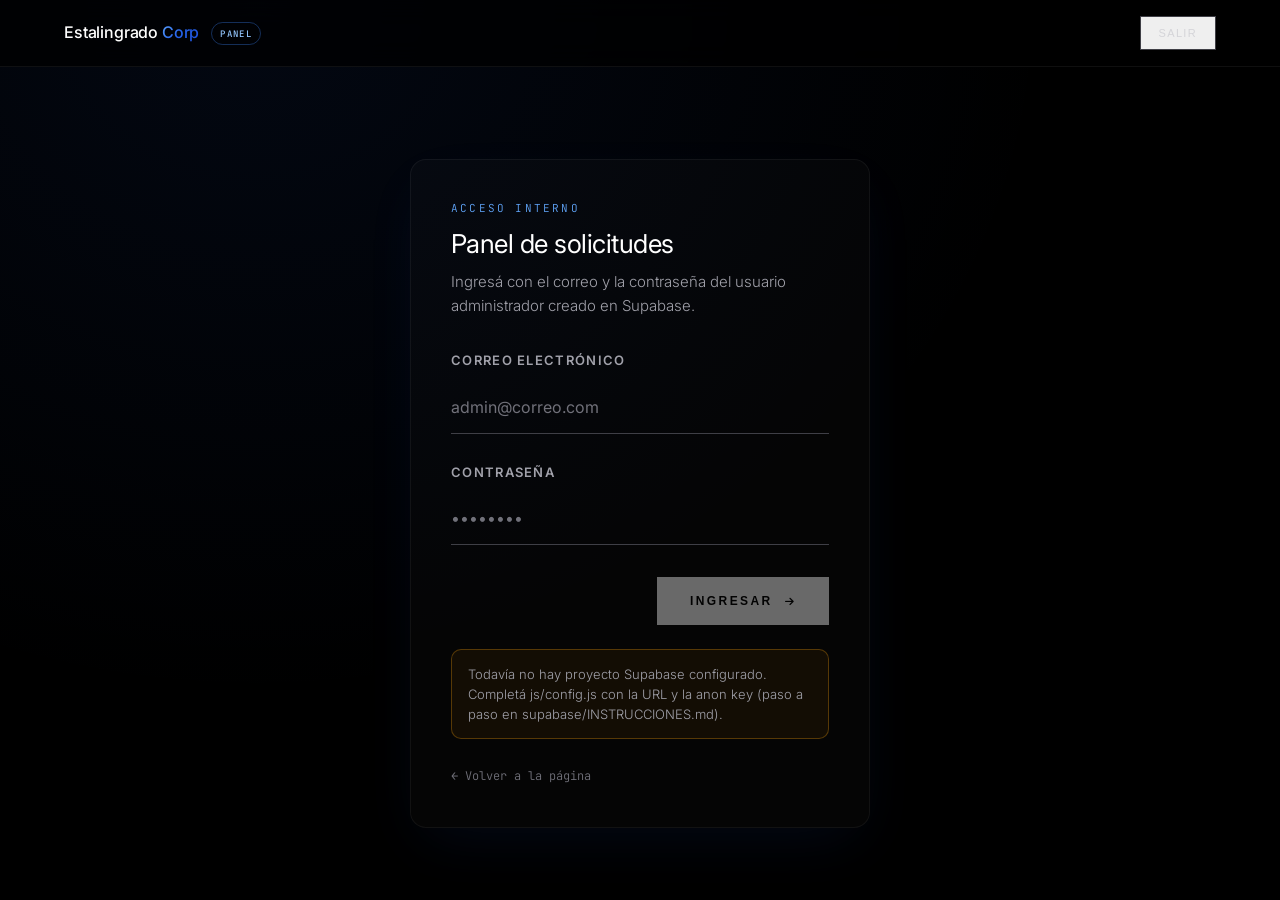
==== admin.html @ 668fa500 "Etapa 7: Supabase, panel de solicitudes y documentacion" ====
<!DOCTYPE html>
<html lang="es">
<head>
<meta charset="UTF-8">
<meta name="viewport" content="width=device-width, initial-scale=1.0">
<title>Panel · Estalingrado Corp</title>
<meta name="robots" content="noindex, nofollow, noarchive">
<meta name="description" content="Panel interno de Estalingrado Corp. Solo administradores.">
<link rel="icon" type="image/jpeg" href="assets/favicon.jpg">
<link rel="preconnect" href="https://fonts.googleapis.com">
<link rel="preconnect" href="https://fonts.gstatic.com" crossorigin>
<link href="https://fonts.googleapis.com/css2?family=Inter:wght@200;300;400;500;600;700&family=JetBrains+Mono:wght@300;400;500&display=swap" rel="stylesheet">
<link rel="stylesheet" href="https://cdnjs.cloudflare.com/ajax/libs/font-awesome/6.5.1/css/all.min.css">
<link rel="stylesheet" href="css/styles.css">
<link rel="stylesheet" href="css/admin.css">
</head>
<body class="admin">

<a class="skip-link" href="#admin-contenido">Saltar al contenido</a>

<header class="admin-head">
  <div class="admin-head__inner">
    <p class="admin-head__brand">Estalingrado <span class="tg">Corp</span> <span class="admin-head__tag">Panel</span></p>
    <div class="admin-head__actions">
      <span class="admin-head__user" id="admin-usuario" hidden></span>
      <button type="button" class="btn btn--outline btn--sm" id="btn-salir" hidden>Salir</button>
    </div>
  </div>
</header>

<main id="admin-contenido" class="admin-main">

  <!-- ===================== LOGIN ===================== -->
  <section class="admin-login" id="vista-login" aria-labelledby="login-titulo">
    <p class="admin-login__eyebrow">Acceso interno</p>
    <h1 class="admin-login__titulo" id="login-titulo">Panel de solicitudes</h1>
    <p class="admin-login__texto">Ingresá con el correo y la contraseña del usuario administrador creado en Supabase.</p>

    <form id="form-login" novalidate>
      <div class="field">
        <label class="field__label" for="login-email">Correo electrónico</label>
        <input class="field__control" type="email" id="login-email" autocomplete="username" required placeholder="admin@correo.com">
      </div>
      <div class="field">
        <label class="field__label" for="login-password">Contraseña</label>
        <input class="field__control" type="password" id="login-password" autocomplete="current-password" required placeholder="••••••••">
      </div>
      <p class="admin-error" id="login-error" role="alert" hidden></p>
      <div class="flow__actions">
        <button type="submit" class="btn btn--solid" id="btn-login">Ingresar <i class="fa-solid fa-arrow-right btn__arrow" aria-hidden="true"></i></button>
      </div>
    </form>

    <p class="admin-login__nota" id="login-nota" hidden></p>
    <p class="admin-login__volver"><a href="index.html">← Volver a la página</a></p>
  </section>

  <!-- ===================== PANEL ===================== -->
  <section id="vista-panel" hidden aria-labelledby="panel-titulo">
    <div class="admin-panel__head">
      <div>
        <h1 class="admin-panel__titulo" id="panel-titulo">Solicitudes recibidas</h1>
        <p class="admin-panel__texto">Los pedidos que llegan desde la página. Los cambios de estado y las notas son internos.</p>
      </div>
    </div>

    <div class="admin-stats" id="admin-stats" aria-label="Resumen por estado"></div>

    <div class="admin-toolbar" role="search" aria-label="Filtros de solicitudes">
      <label class="admin-toolbar__campo">
        <span class="field__label">Buscar</span>
        <input class="field__control" type="search" id="filtro-busqueda" placeholder="Nombre, contacto o descripción">
      </label>
      <label class="admin-toolbar__campo">
        <span class="field__label">Estado</span>
        <select class="field__control" id="filtro-estado">
          <option value="">Todos</option>
          <option value="nueva">Nueva</option>
          <option value="en_revision">En revisión</option>
          <option value="respondida">Respondida</option>
          <option value="cerrada">Cerrada</option>
        </select>
      </label>
      <label class="admin-toolbar__campo">
        <span class="field__label">Servicio</span>
        <select class="field__control" id="filtro-servicio">
          <option value="">Todos</option>
          <option value="tecnico">Servicio técnico</option>
          <option value="web">Sitio web</option>
        </select>
      </label>
      <div class="admin-toolbar__acciones">
        <button type="button" class="btn btn--outline btn--sm" id="btn-recargar"><i class="fa-solid fa-rotate" aria-hidden="true"></i> Actualizar</button>
        <button type="button" class="btn btn--outline btn--sm" id="btn-csv"><i class="fa-solid fa-file-csv" aria-hidden="true"></i> Exportar CSV</button>
      </div>
    </div>

    <p class="admin-info" id="admin-info" role="status" aria-live="polite"></p>

    <div class="admin-lista" id="lista-solicitudes"></div>
    <p class="admin-vacio" id="admin-vacio" hidden>No hay solicitudes con esos filtros.</p>
  </section>

</main>

<!-- ===================== DETALLE ===================== -->
<dialog class="admin-dialog" id="dialog-solicitud" aria-labelledby="dialog-titulo">
  <div class="admin-dialog__caja">
    <header class="admin-dialog__head">
      <h2 class="admin-dialog__titulo" id="dialog-titulo">Solicitud</h2>
      <button type="button" class="admin-dialog__cerrar" id="btn-cerrar-dialog" aria-label="Cerrar"><i class="fa-solid fa-xmark" aria-hidden="true"></i></button>
    </header>

    <dl class="admin-detalle" id="detalle-datos"></dl>

    <div class="field">
      <label class="field__label" for="detalle-estado">Estado</label>
      <select class="field__control" id="detalle-estado">
        <option value="nueva">Nueva</option>
        <option value="en_revision">En revisión</option>
        <option value="respondida">Respondida</option>
        <option value="cerrada">Cerrada</option>
      </select>
    </div>

    <div class="field">
      <label class="field__label" for="detalle-notas">Notas internas <span class="field__optional">(solo admins)</span></label>
      <textarea class="field__control field__control--area" id="detalle-notas" rows="4" placeholder="Ej.: le respondí por correo el 19/10…"></textarea>
    </div>

    <p class="admin-error" id="detalle-error" role="alert" hidden></p>

    <div class="flow__actions">
      <button type="button" class="btn btn--outline" id="btn-cancelar-detalle">Cerrar</button>
      <button type="button" class="btn btn--solid" id="btn-guardar">Guardar cambios</button>
    </div>
  </div>
</dialog>

<script src="js/config.js"></script>
<script src="js/admin.js"></script>
</body>
</html>
---- css/styles.css ----
/* =========================================================
   Estalingrado Corp — Recepción de clientes
   Tokens extraídos de la página institucional (auditoría Etapa 1)
   ========================================================= */

:root {
  /* Colores */
  --bg: #000;
  --surface: #050506;
  --text: #e5e7eb;
  --text-strong: #fff;
  --text-muted: #a1a1aa;
  --text-dim: #71717a;
  --text-faint: #52525b;
  --blue-300: #93c5fd;
  --blue-400: #60a5fa;
  --blue-500: #3b82f6;
  --blue-600: #2563eb;
  --blue-700: #1d4ed8;
  --emerald-500: #10b981;
  --gradient-tg: linear-gradient(135deg, #60a5fa, #2563eb, #1d4ed8);

  /* Superficies y bordes */
  --glass-bg: rgba(0, 0, 0, .6);
  --card-bg: rgba(255, 255, 255, .02);
  --card-border: rgba(255, 255, 255, .05);
  --border-soft: rgba(255, 255, 255, .06);
  --glow-blue: rgba(37, 99, 235, .3);

  /* Tipografía */
  --font-sans: 'Inter', ui-sans-serif, system-ui, -apple-system, sans-serif;
  --font-mono: 'JetBrains Mono', ui-monospace, 'SFMono-Regular', Consolas, monospace;

  /* Medidas */
  --container: 1400px;
  --radius-card: 16px;
  --nav-height: 80px;
  --section-space: 7rem;

  /* Efectos */
  --ease: cubic-bezier(.16, 1, .3, 1);
  --transition: .35s var(--ease);
  --shadow-card: 0 20px 60px -15px rgba(37, 99, 235, .1);
}

/* ---------- Base ---------- */

*, *::before, *::after { box-sizing: border-box; }

html {
  scroll-behavior: smooth;
  scroll-padding-top: calc(var(--nav-height) + 1rem);
}

body {
  margin: 0;
  background: var(--bg);
  color: var(--text);
  font-family: var(--font-sans);
  font-weight: 300;
  line-height: 1.6;
  -webkit-font-smoothing: antialiased;
  overflow-x: hidden;
}

img { display: block; max-width: 100%; }

a { color: inherit; text-decoration: none; }

h1, h2, h3 {
  color: var(--text-strong);
  font-weight: 300;
  letter-spacing: -.02em;
  line-height: 1.1;
  margin: 0;
}

p { margin: 0; }

::selection { background: var(--blue-600); color: #fff; }

::-webkit-scrollbar { width: 6px; }
::-webkit-scrollbar-track { background: var(--bg); }
::-webkit-scrollbar-thumb { background: var(--blue-900, #1e3a8a); border-radius: 3px; }
::-webkit-scrollbar-thumb:hover { background: var(--blue-600); }

:focus-visible {
  outline: 2px solid var(--blue-500);
  outline-offset: 3px;
  border-radius: 2px;
}

.skip-link {
  position: absolute;
  top: -100%;
  left: 1rem;
  z-index: 100;
  padding: .75rem 1.25rem;
  background: var(--blue-600);
  color: #fff;
  font-family: var(--font-mono);
  font-size: .75rem;
  text-transform: uppercase;
  letter-spacing: .15em;
}

.skip-link:focus { top: 1rem; }

.container {
  width: 100%;
  max-width: var(--container);
  margin-inline: auto;
  padding-inline: 1.5rem;
}

.container--narrow { max-width: 960px; }

/* ---------- Utilidades visuales ---------- */

.tg {
  background: var(--gradient-tg);
  -webkit-background-clip: text;
  background-clip: text;
  -webkit-text-fill-color: transparent;
  color: transparent;
  font-weight: 500;
}

.glass {
  background: var(--glass-bg);
  backdrop-filter: blur(20px);
  -webkit-backdrop-filter: blur(20px);
}

.glow-line {
  height: 1px;
  background: linear-gradient(90deg, transparent, rgba(37, 99, 235, .5), transparent);
}

/* Fondo radial del hero (patrón institucional .bgh) */
.bgh {
  background:
    radial-gradient(ellipse 80% 50% at 50% -20%, rgba(37, 99, 235, .15), transparent),
    radial-gradient(ellipse 60% 40% at 80% 100%, rgba(30, 58, 138, .08), transparent);
}

/* ---------- Fondo dinámico: red de orbes flotantes ---------- */

#fondo-particulas {
  position: fixed;
  inset: 0;
  width: 100%;
  height: 100%;
  z-index: -1;
  pointer-events: none;
}

/* Reveal on scroll */
.reveal {
  opacity: 0;
  transform: translateY(30px);
  transition: opacity .8s var(--ease), transform .8s var(--ease);
}

.reveal.visible {
  opacity: 1;
  transform: translateY(0);
}

/* ---------- Navbar ---------- */

.navbar {
  position: fixed;
  inset: 0 0 auto 0;
  z-index: 50;
  border-bottom: 1px solid var(--border-soft);
}

.navbar__inner {
  display: flex;
  align-items: center;
  justify-content: space-between;
  height: var(--nav-height);
}

.brand {
  display: flex;
  align-items: center;
  gap: 1rem;
}

.brand__avatar {
  position: relative;
  display: block;
  width: 40px;
  height: 40px;
}

.brand__avatar img {
  width: 40px;
  height: 40px;
  object-fit: cover;
  border-radius: 50%;
  box-shadow: 0 0 20px var(--glow-blue);
}

.brand__avatar::after {
  content: '';
  position: absolute;
  inset: 0;
  border: 1px solid rgba(59, 130, 246, .3);
  border-radius: 50%;
  transform: scale(1.1);
}

.brand__text {
  display: flex;
  flex-direction: column;
  line-height: 1.2;
}

.brand__name {
  color: var(--text-strong);
  font-size: .875rem;
  font-weight: 600;
  letter-spacing: .25em;
  text-transform: uppercase;
}

.brand__suffix {
  color: rgba(59, 130, 246, .6);
  font-family: var(--font-mono);
  font-size: .625rem;
  letter-spacing: .3em;
  text-transform: uppercase;
}

.nav-links {
  display: flex;
  gap: 2.5rem;
}

.nav-links__item {
  position: relative;
  font-size: .6875rem;
  font-weight: 500;
  letter-spacing: .2em;
  text-transform: uppercase;
  color: var(--text-muted);
  transition: color .25s ease;
}

.nav-links__item:hover,
.nav-links__item[aria-current="true"] { color: var(--text-strong); }

.nav-toggle {
  display: none;
  padding: .5rem;
  background: none;
  border: 0;
  color: var(--text-muted);
  font-size: 1.25rem;
  cursor: pointer;
  transition: color .25s ease;
}

.nav-toggle:hover { color: var(--text-strong); }

/* Menú móvil */

.mobile-menu {
  position: fixed;
  inset: 0;
  z-index: 60;
  display: flex;
  flex-direction: column;
  align-items: center;
  justify-content: center;
  gap: 2rem;
  background: rgba(0, 0, 0, .95);
  backdrop-filter: blur(20px);
  -webkit-backdrop-filter: blur(20px);
}

.mobile-menu[hidden] { display: none; }

.mobile-menu__close {
  position: absolute;
  top: 1.5rem;
  right: 1.5rem;
  padding: .5rem;
  background: none;
  border: 0;
  color: var(--text-muted);
  font-size: 1.5rem;
  cursor: pointer;
  transition: color .25s ease;
}

.mobile-menu__close:hover { color: var(--text-strong); }

.mobile-menu__links {
  display: flex;
  flex-direction: column;
  align-items: center;
  gap: 2rem;
}

.mobile-menu__link {
  font-size: 1.5rem;
  font-weight: 300;
  letter-spacing: .1em;
  color: var(--text-strong);
  transition: color .25s ease;
}

.mobile-menu__link:hover { color: var(--blue-400); }

/* ---------- Hero ---------- */

.hero {
  position: relative;
  min-height: 100vh;
  min-height: 100dvh;
  display: flex;
  align-items: center;
  padding-block: calc(var(--nav-height) + 4rem) 5rem;
}

.hero__content { max-width: 56rem; }

.pill {
  display: inline-flex;
  align-items: center;
  gap: .65rem;
  padding: .5rem 1rem;
  margin-bottom: 2rem;
  border: 1px solid rgba(59, 130, 246, .2);
  border-radius: 999px;
  background: rgba(59, 130, 246, .05);
  color: var(--blue-400);
  font-family: var(--font-mono);
  font-size: .6875rem;
  letter-spacing: .2em;
  text-transform: uppercase;
}

.pill__dot {
  width: 6px;
  height: 6px;
  border-radius: 50%;
  background: var(--blue-500);
  animation: pulse-glow 2s ease-in-out infinite;
}

@keyframes pulse-glow {
  0%, 100% { box-shadow: 0 0 10px rgba(37, 99, 235, .2); }
  50% { box-shadow: 0 0 22px rgba(37, 99, 235, .5); }
}

.hero__title {
  font-size: clamp(2.75rem, 7vw, 5rem);
  margin-bottom: 1.5rem;
}

.hero__lead {
  max-width: 40rem;
  margin-bottom: 3rem;
  color: var(--text-muted);
  font-size: clamp(1.05rem, 2vw, 1.25rem);
  font-weight: 300;
  line-height: 1.7;
}

.hero__actions {
  display: flex;
  flex-wrap: wrap;
  gap: 1rem;
}

/* ---------- Botones ---------- */

.btn {
  display: inline-flex;
  align-items: center;
  gap: .75rem;
  padding: 1rem 2rem;
  font-size: .75rem;
  font-weight: 500;
  letter-spacing: .2em;
  text-transform: uppercase;
  transition: border-color .3s ease, color .3s ease, background .3s ease;
}

.btn--outline {
  border: 1px solid #3f3f46;
  color: #d4d4d8;
}

.btn--outline:hover {
  border-color: rgba(59, 130, 246, .5);
  color: var(--text-strong);
}

.btn__arrow {
  font-size: .625rem;
  transition: transform .3s var(--ease);
}

.btn:hover .btn__arrow { transform: translateX(4px); }

/* ---------- Secciones ---------- */

.section {
  position: relative;
  padding-block: var(--section-space);
}

.section--grid::before {
  content: '';
  position: absolute;
  inset: 0;
  background-image:
    linear-gradient(rgba(255, 255, 255, .02) 1px, transparent 1px),
    linear-gradient(90deg, rgba(255, 255, 255, .02) 1px, transparent 1px);
  background-size: 60px 60px;
  opacity: .5;
  pointer-events: none;
}

.section--grid .container { position: relative; }

.section__head { margin-bottom: 4rem; max-width: 40rem; }

.section__label {
  display: flex;
  align-items: center;
  gap: .75rem;
  margin-bottom: 1.5rem;
  color: var(--blue-400);
  font-family: var(--font-mono);
  font-size: .6875rem;
  letter-spacing: .2em;
  text-transform: uppercase;
}

.section__line {
  width: 32px;
  height: 1px;
  background: var(--blue-500);
}

.section__title {
  font-size: clamp(2.25rem, 5vw, 3rem);
  margin-bottom: 1rem;
}

.section__desc {
  color: var(--text-muted);
  font-weight: 300;
  line-height: 1.7;
}

/* ---------- Tarjetas de servicio ---------- */

.cards {
  display: grid;
  grid-template-columns: repeat(auto-fit, minmax(280px, 1fr));
  gap: 1.5rem;
}

.card {
  position: relative;
  overflow: hidden;
  padding: 2.5rem;
  background: var(--card-bg);
  backdrop-filter: blur(10px);
  -webkit-backdrop-filter: blur(10px);
  border: 1px solid var(--card-border);
  border-radius: var(--radius-card);
  transition: transform .5s var(--ease), border-color .5s var(--ease), box-shadow .5s var(--ease);
}

.card::before {
  content: '';
  position: absolute;
  top: 0;
  left: -100%;
  width: 100%;
  height: 100%;
  background: linear-gradient(90deg, transparent, rgba(37, 99, 235, .04), transparent);
  transition: left .7s ease;
}

.card:hover {
  transform: translateY(-4px);
  border-color: rgba(37, 99, 235, .25);
  box-shadow: var(--shadow-card);
}

.card:hover::before { left: 100%; }

.card__icon {
  display: flex;
  align-items: center;
  justify-content: center;
  width: 56px;
  height: 56px;
  margin-bottom: 2rem;
  background: rgba(59, 130, 246, .05);
  border: 1px solid rgba(59, 130, 246, .12);
  border-radius: 12px;
  color: var(--blue-500);
  font-size: 1.35rem;
  transition: transform .5s var(--ease), color .5s var(--ease);
}

.card:hover .card__icon {
  transform: scale(1.06) rotate(-5deg);
  color: var(--blue-400);
}

.card__title {
  font-size: 1.25rem;
  font-weight: 500;
  margin-bottom: .75rem;
}

.card__text {
  color: var(--text-muted);
  font-size: .9375rem;
  font-weight: 300;
  line-height: 1.7;
  margin-bottom: 1.5rem;
}

.card__link {
  display: inline-flex;
  align-items: center;
  gap: .5rem;
  color: rgba(96, 165, 250, .7);
  font-family: var(--font-mono);
  font-size: .6875rem;
  letter-spacing: .15em;
  text-transform: uppercase;
  transition: color .3s ease;
}

.card__link i { font-size: .5rem; transition: transform .3s var(--ease); }

.card__link:hover { color: var(--blue-400); }
.card__link:hover i { transform: translateX(4px); }

/* ---------- Contacto ---------- */

.contact-list {
  display: grid;
  grid-template-columns: repeat(auto-fit, minmax(240px, 1fr));
  gap: 1rem;
  padding: 0;
  margin: 0;
  list-style: none;
}

.contact-list__item {
  display: flex;
  align-items: center;
  gap: 1rem;
  padding: 1.25rem 1.5rem;
  background: var(--card-bg);
  border: 1px solid var(--card-border);
  border-radius: 12px;
  transition: border-color .4s ease, background .4s ease;
}

.contact-list__item:hover {
  border-color: rgba(37, 99, 235, .25);
  background: rgba(37, 99, 235, .03);
}

.contact-list__icon {
  display: flex;
  align-items: center;
  justify-content: center;
  width: 40px;
  height: 40px;
  flex-shrink: 0;
  background: rgba(59, 130, 246, .08);
  border: 1px solid rgba(59, 130, 246, .18);
  border-radius: 10px;
  color: var(--blue-400);
}

.contact-list__label {
  color: var(--text-dim);
  font-family: var(--font-mono);
  font-size: .625rem;
  letter-spacing: .2em;
  text-transform: uppercase;
}

.contact-list__value {
  color: var(--text);
  font-size: .875rem;
  transition: color .25s ease;
}

.contact-list__value:hover { color: var(--blue-400); }

.btn--solid {
  background: var(--text-strong);
  border: 1px solid var(--text-strong);
  color: #000;
  font-weight: 600;
}

.btn--solid:hover { background: #e4e4e7; border-color: #e4e4e7; }

.btn:disabled,
.btn[aria-disabled="true"] {
  opacity: .4;
  cursor: not-allowed;
  pointer-events: none;
}

/* ---------- Recepción: stepper ---------- */

#recepcion .section__desc { font-size: 1.0625rem; }

.stepper {
  display: flex;
  flex-wrap: wrap;
  gap: 2rem;
  padding: 0;
  margin: 0 0 2rem;
  list-style: none;
}

.stepper__item {
  padding-bottom: .6rem;
  border-bottom: 2px solid var(--border-soft);
  color: var(--text-faint);
  font-family: var(--font-mono);
  font-size: .75rem;
  font-weight: 500;
  letter-spacing: .14em;
  text-transform: uppercase;
  transition: color .3s ease, border-color .3s ease;
}

.stepper__num { color: var(--text-faint); margin-right: .4rem; }

.stepper__item.is-done { color: var(--text-muted); border-bottom-color: rgba(255, 255, 255, .15); }

.stepper__item.is-active { color: var(--blue-400); border-bottom-color: var(--blue-600); font-weight: 700; }
.stepper__item.is-active .stepper__num { color: var(--blue-500); }

/* ---------- Recepción: flujo ---------- */

.flow {
  padding: clamp(1.5rem, 4vw, 3rem);
  background: var(--card-bg);
  backdrop-filter: blur(10px);
  -webkit-backdrop-filter: blur(10px);
  border: 1px solid var(--card-border);
  border-radius: var(--radius-card);
}

.flow__paso {
  min-width: 0;
  padding: 0;
  margin: 0;
  border: 0;
}

.flow__paso[hidden] { display: none; }

.flow__paso:focus { outline: none; }

.flow__titulo {
  padding: 0;
  margin-bottom: 1.25rem;
  color: var(--text-strong);
  font-size: 1.375rem;
  font-weight: 400;
  letter-spacing: -.015em;
  line-height: 1.2;
}

.flow__nota {
  margin: -.5rem 0 2.25rem;
  color: var(--text-muted);
  font-size: .875rem;
  line-height: 1.5;
}

.flow__subtitulo {
  display: flex;
  align-items: center;
  gap: .875rem;
  margin: 0 0 1.5rem;
  color: var(--text-strong);
  font-size: .9375rem;
  font-weight: 500;
  letter-spacing: -.005em;
}

.flow__subtitulo::after {
  content: "";
  flex: 1;
  height: 1px;
  background: var(--border-soft);
}

.flow__subtitulo--sep {
  padding-top: 1.75rem;
  margin-top: .25rem;
  border-top: 1px dashed var(--border-soft);
}

.flow__actions {
  display: flex;
  flex-wrap: wrap;
  justify-content: flex-end;
  gap: 1rem;
  margin-top: 2rem;
}

.flow .btn {
  min-height: 3rem;
  font-size: .8125rem;
}

/* Campos del formulario */

.field { margin-bottom: 1.75rem; }

.field-group {
  display: grid;
  gap: 1.75rem;
  padding-top: 1.75rem;
  margin-top: .25rem;
  border-top: 1px dashed var(--border-soft);
}

.field-group[hidden] { display: none; }

.field__label {
  display: block;
  margin-bottom: .65rem;
  color: var(--text-muted);
  font-size: .8125rem;
  font-weight: 600;
  letter-spacing: .1em;
  text-transform: uppercase;
}

.field__req { color: var(--blue-400); }

.field__optional {
  color: var(--text-dim);
  font-family: var(--font-mono);
  font-size: .6875rem;
  letter-spacing: .1em;
}

.field__control {
  display: block;
  width: 100%;
  min-height: 3rem;
  padding: .85rem 0;
  background: transparent;
  border: 0;
  border-bottom: 1px solid #3f3f46;
  color: var(--text-strong);
  font-family: var(--font-sans);
  font-size: 1rem;
  font-weight: 400;
  line-height: 1.5;
  transition: border-color .3s ease;
}

.field__control::placeholder { color: #71717a; }

select.field__control {
  padding-right: 1.5rem;
  appearance: none;
  cursor: pointer;
  background-image: url("data:image/svg+xml,%3Csvg xmlns='http://www.w3.org/2000/svg' width='10' height='6' fill='none'%3E%3Cpath d='M1 1l4 4 4-4' stroke='%2371717a' stroke-width='1.5'/%3E%3C/svg%3E");
  background-repeat: no-repeat;
  background-position: right .25rem center;
}

select.field__control option { background: var(--surface); color: var(--text); }

.field__control--area { resize: vertical; min-height: 8.5rem; }

.field__control:hover { border-bottom-color: #52525b; }

.field__control:focus { border-bottom-color: var(--blue-500); }

.field__control[aria-invalid="true"] { border-bottom-color: #f87171; }

.field__hint {
  margin-top: .5rem;
  color: var(--text-muted);
  font-size: .8125rem;
  line-height: 1.55;
}

.field__error {
  margin-top: .5rem;
  color: #f87171;
  font-size: .875rem;
  font-weight: 500;
  line-height: 1.5;
}

.field__error[hidden] { display: none; }

/* Revisión de la solicitud */

.resumen {
  margin: 0;
}

.resumen__row {
  display: grid;
  grid-template-columns: minmax(10rem, 14rem) 1fr;
  gap: .5rem 1.5rem;
  padding-block: 1rem;
  border-bottom: 1px solid var(--border-soft);
}

.resumen__row:first-child { border-top: 1px solid var(--border-soft); }

.resumen__dt {
  color: var(--text-dim);
  font-family: var(--font-mono);
  font-size: .75rem;
  letter-spacing: .1em;
  text-transform: uppercase;
}

.resumen__dd {
  margin: 0;
  color: var(--text-strong);
  font-size: 1rem;
  font-weight: 400;
  line-height: 1.6;
  white-space: pre-wrap;
  overflow-wrap: anywhere;
}

/* Estado del envío */

.status {
  display: flex;
  gap: 1rem;
  padding: 1.25rem 1.5rem;
  margin-top: 2rem;
  border: 1px solid rgba(245, 158, 11, .3);
  border-radius: 12px;
  background: rgba(245, 158, 11, .06);
}

.status[hidden] { display: none; }

.status__icon {
  color: #f59e0b;
  font-size: 1rem;
  line-height: 1.6;
}

.status__titulo {
  color: var(--text-strong);
  font-size: .9375rem;
  font-weight: 600;
  margin-bottom: .35rem;
}

.status__texto {
  color: var(--text-muted);
  font-size: .9375rem;
  font-weight: 400;
  line-height: 1.65;
}

.status--ok {
  border-color: rgba(16, 185, 129, .35);
  background: rgba(16, 185, 129, .07);
}

.status--ok .status__icon { color: #34d399; }

.status--error {
  border-color: rgba(248, 113, 113, .4);
  background: rgba(248, 113, 113, .07);
}

.status--error .status__icon { color: #f87171; }

/* Trampa anti-bot: fuera de pantalla, invisible para personas */
.hp {
  position: absolute;
  left: -9999px;
  width: 1px;
  height: 1px;
  overflow: hidden;
}

.flow__privacidad {
  margin-top: 1rem;
  color: var(--text-faint);
  font-size: .8125rem;
  line-height: 1.5;
}

/* ---------- Footer ---------- */

.site-footer {
  border-top: 1px solid var(--border-soft);
  padding-block: 4rem;
}

.site-footer .glow-line { margin-bottom: 2rem; }

.site-footer__inner {
  display: flex;
  flex-wrap: wrap;
  align-items: center;
  justify-content: space-between;
  gap: 1.5rem;
}

.site-footer__copy {
  color: var(--text-faint);
  font-size: .6875rem;
  letter-spacing: .2em;
  text-transform: uppercase;
}

.site-footer__social {
  display: flex;
  gap: 1.25rem;
}

.site-footer__social a {
  color: var(--text-faint);
  transition: color .25s ease;
}

.site-footer__social a:hover { color: var(--text-strong); }
.site-footer__social a:nth-child(1):hover { color: #ef4444; }
.site-footer__social a:nth-child(2):hover { color: #2563eb; }
.site-footer__social a:nth-child(4):hover { color: var(--blue-400); }

.site-footer__status {
  display: flex;
  align-items: center;
  gap: .5rem;
  color: #3f3f46;
  font-family: var(--font-mono);
  font-size: .625rem;
  letter-spacing: .1em;
}

.site-footer__status-dot {
  width: 4px;
  height: 4px;
  border-radius: 50%;
  background: rgba(16, 185, 129, .6);
}

/* ---------- Responsive ---------- */

@media (max-width: 768px) {
  :root {
    --section-space: 4.5rem;
    --nav-height: 64px;
  }

  .nav-links { display: none; }
  .nav-toggle { display: block; }

  .hero { padding-top: calc(var(--nav-height) + 3rem); }

  .card { padding: 1.75rem; }

  .stepper { gap: 1.25rem; }
  .stepper__item { font-size: .6875rem; letter-spacing: .12em; }

  .flow { padding: 1.5rem 1.25rem; }

  .flow__actions .btn { flex: 1 1 auto; justify-content: center; }

  .resumen__row { grid-template-columns: 1fr; gap: .35rem; }

  .site-footer__inner {
    flex-direction: column;
    text-align: center;
  }
}

/* ---------- Accesibilidad: movimiento reducido ---------- */

@media (prefers-reduced-motion: reduce) {
  html { scroll-behavior: auto; }

  *, *::before, *::after {
    animation-duration: .01ms !important;
    animation-iteration-count: 1 !important;
    transition-duration: .01ms !important;
  }

  .reveal {
    opacity: 1;
    transform: none;
  }
}
---- css/admin.css ----
/* =========================================================
   Estalingrado Corp — Panel de administración
   Estilos propios del panel (hereda tokens de styles.css)
   ========================================================= */

.admin {
  min-height: 100vh;
  background:
    radial-gradient(ellipse at 20% 0%, rgba(37, 99, 235, .08), transparent 55%),
    var(--bg);
}

/* ---------- Cabecera ---------- */

.admin-head {
  position: sticky;
  top: 0;
  z-index: 20;
  background: rgba(0, 0, 0, .72);
  backdrop-filter: blur(14px);
  -webkit-backdrop-filter: blur(14px);
  border-bottom: 1px solid var(--border-soft);
}

.admin-head__inner {
  display: flex;
  align-items: center;
  justify-content: space-between;
  gap: 1rem;
  width: 100%;
  max-width: 1200px;
  margin-inline: auto;
  padding: 1rem 1.5rem;
}

.admin-head__brand {
  color: var(--text-strong);
  font-size: 1rem;
  font-weight: 500;
  letter-spacing: -.01em;
}

.admin-head__tag {
  display: inline-block;
  margin-left: .5rem;
  padding: .2rem .5rem;
  border: 1px solid rgba(59, 130, 246, .35);
  border-radius: 999px;
  color: var(--blue-300);
  font-family: var(--font-mono);
  font-size: .5625rem;
  letter-spacing: .16em;
  text-transform: uppercase;
  vertical-align: middle;
}

.admin-head__actions {
  display: flex;
  align-items: center;
  gap: .75rem;
}

.admin-head__user {
  color: var(--text-muted);
  font-family: var(--font-mono);
  font-size: .75rem;
  overflow-wrap: anywhere;
}

/* ---------- Layout ---------- */

.admin-main {
  width: 100%;
  max-width: 1200px;
  margin-inline: auto;
  padding: clamp(2rem, 5vw, 3.5rem) 1.5rem 4rem;
}

/* ---------- Login ---------- */

.admin-login {
  max-width: 460px;
  margin: 4vh auto 0;
  padding: clamp(1.75rem, 4vw, 2.5rem);
  background: var(--card-bg);
  border: 1px solid var(--card-border);
  border-radius: var(--radius-card);
  box-shadow: var(--shadow-card);
}

.admin-login__eyebrow {
  margin-bottom: .75rem;
  color: var(--blue-400);
  font-family: var(--font-mono);
  font-size: .6875rem;
  letter-spacing: .2em;
  text-transform: uppercase;
}

.admin-login__titulo {
  margin-bottom: .75rem;
  font-size: 1.625rem;
  font-weight: 400;
}

.admin-login__texto {
  margin-bottom: 2rem;
  color: var(--text-muted);
  font-size: .9375rem;
  line-height: 1.6;
}

.admin-login__nota {
  margin-top: 1.5rem;
  padding: .875rem 1rem;
  border: 1px solid rgba(245, 158, 11, .3);
  border-radius: 10px;
  background: rgba(245, 158, 11, .06);
  color: var(--text-muted);
  font-size: .8125rem;
  line-height: 1.55;
}

.admin-login__nota[hidden] { display: none; }

.admin-login__volver {
  margin-top: 1.75rem;
  font-family: var(--font-mono);
  font-size: .75rem;
}

.admin-login__volver a {
  color: var(--text-dim);
  transition: color .25s ease;
}

.admin-login__volver a:hover { color: var(--blue-400); }

.admin-error {
  margin: -.5rem 0 1.25rem;
  color: #f87171;
  font-size: .875rem;
  font-weight: 500;
  line-height: 1.5;
}

.admin-error[hidden] { display: none; }

/* ---------- Panel ---------- */

.admin-panel__head { margin-bottom: 2rem; }

.admin-panel__titulo {
  margin-bottom: .5rem;
  font-size: 1.75rem;
  font-weight: 400;
}

.admin-panel__texto {
  color: var(--text-muted);
  font-size: .9375rem;
}

.admin-stats {
  display: grid;
  grid-template-columns: repeat(auto-fit, minmax(130px, 1fr));
  gap: 1rem;
  margin-bottom: 2rem;
}

.admin-stat {
  padding: 1.125rem 1.25rem;
  background: var(--card-bg);
  border: 1px solid var(--card-border);
  border-radius: 12px;
}

.admin-stat__valor {
  color: var(--text-strong);
  font-family: var(--font-mono);
  font-size: 1.5rem;
  line-height: 1;
}

.admin-stat__label {
  margin-top: .5rem;
  color: var(--text-dim);
  font-family: var(--font-mono);
  font-size: .625rem;
  letter-spacing: .14em;
  text-transform: uppercase;
}

.admin-stat--nueva .admin-stat__valor { color: var(--blue-400); }
.admin-stat--en_revision .admin-stat__valor { color: #fbbf24; }
.admin-stat--respondida .admin-stat__valor { color: #34d399; }
.admin-stat--cerrada .admin-stat__valor { color: var(--text-dim); }

.admin-toolbar {
  display: flex;
  flex-wrap: wrap;
  align-items: flex-end;
  gap: 1rem;
  padding-block: 1.5rem;
  border-top: 1px solid var(--border-soft);
  border-bottom: 1px solid var(--border-soft);
}

.admin-toolbar__campo {
  flex: 1 1 180px;
  min-width: 0;
  margin: 0;
}

.admin-toolbar__campo .field__label { margin-bottom: .35rem; }

.admin-toolbar__campo .field__control {
  min-height: 2.75rem;
  padding: .55rem 0;
  border-bottom-color: #3f3f46;
}

.admin-toolbar__acciones {
  display: flex;
  flex-wrap: wrap;
  gap: .75rem;
}

.admin-info {
  min-height: 1.5rem;
  margin-block: 1rem;
  color: var(--text-dim);
  font-family: var(--font-mono);
  font-size: .75rem;
}

.admin-info--error { color: #f87171; }

.admin-lista {
  display: grid;
  grid-template-columns: repeat(auto-fill, minmax(300px, 1fr));
  gap: 1rem;
}

.admin-item {
  display: flex;
  flex-direction: column;
  gap: .35rem;
  padding: 1.375rem 1.5rem;
  background: var(--card-bg);
  border: 1px solid var(--card-border);
  border-radius: 14px;
  transition: border-color .3s ease, background .3s ease;
}

.admin-item:hover {
  border-color: rgba(37, 99, 235, .3);
  background: rgba(37, 99, 235, .03);
}

.admin-item__top {
  display: flex;
  align-items: center;
  justify-content: space-between;
  gap: .75rem;
  margin-bottom: .25rem;
}

.admin-item__fecha {
  color: var(--text-dim);
  font-family: var(--font-mono);
  font-size: .6875rem;
  letter-spacing: .04em;
}

.admin-item__nombre {
  font-size: 1.0625rem;
  font-weight: 500;
  line-height: 1.3;
  overflow-wrap: anywhere;
}

.admin-item__meta {
  color: var(--text-muted);
  font-size: .875rem;
}

.admin-item__contacto {
  color: var(--blue-300);
  font-size: .875rem;
  overflow-wrap: anywhere;
}

.admin-item__desc {
  display: -webkit-box;
  -webkit-line-clamp: 3;
  -webkit-box-orient: vertical;
  overflow: hidden;
  margin-top: .25rem;
  color: var(--text-dim);
  font-size: .8125rem;
  line-height: 1.55;
  overflow-wrap: anywhere;
}

.admin-item .btn {
  align-self: flex-start;
  margin-top: .875rem;
}

.btn--sm {
  min-height: auto;
  padding: .625rem 1.125rem;
  font-size: .6875rem;
  letter-spacing: .12em;
}

.admin-badge {
  display: inline-block;
  padding: .25rem .625rem;
  border-radius: 999px;
  font-family: var(--font-mono);
  font-size: .625rem;
  letter-spacing: .08em;
  text-transform: uppercase;
  white-space: nowrap;
}

.admin-badge--nueva { color: var(--blue-300); background: rgba(59, 130, 246, .12); border: 1px solid rgba(59, 130, 246, .3); }
.admin-badge--en_revision { color: #fcd34d; background: rgba(245, 158, 11, .1); border: 1px solid rgba(245, 158, 11, .3); }
.admin-badge--respondida { color: #6ee7b7; background: rgba(16, 185, 129, .1); border: 1px solid rgba(16, 185, 129, .3); }
.admin-badge--cerrada { color: var(--text-dim); background: rgba(255, 255, 255, .04); border: 1px solid var(--border-soft); }

.admin-vacio {
  padding: 3rem 1rem;
  color: var(--text-dim);
  font-size: .9375rem;
  text-align: center;
  border: 1px dashed var(--border-soft);
  border-radius: 14px;
}

.admin-vacio[hidden] { display: none; }

/* ---------- Detalle (dialog) ---------- */

.admin-dialog {
  width: min(720px, calc(100vw - 2rem));
  max-height: calc(100vh - 4rem);
  padding: 0;
  background: #060607;
  border: 1px solid rgba(255, 255, 255, .12);
  border-radius: var(--radius-card);
  color: var(--text);
  box-shadow: 0 40px 120px -20px rgba(0, 0, 0, .8);
}

.admin-dialog::backdrop {
  background: rgba(0, 0, 0, .72);
  backdrop-filter: blur(4px);
}

.admin-dialog__caja {
  padding: clamp(1.5rem, 4vw, 2.25rem);
  overflow-y: auto;
  max-height: calc(100vh - 4rem);
}

.admin-dialog__head {
  display: flex;
  align-items: flex-start;
  justify-content: space-between;
  gap: 1rem;
  margin-bottom: 1.5rem;
}

.admin-dialog__titulo {
  font-size: 1.375rem;
  font-weight: 400;
}

.admin-dialog__cerrar {
  flex-shrink: 0;
  width: 2.25rem;
  height: 2.25rem;
  background: transparent;
  border: 1px solid var(--border-soft);
  border-radius: 8px;
  color: var(--text-muted);
  cursor: pointer;
  transition: color .25s ease, border-color .25s ease;
}

.admin-dialog__cerrar:hover {
  color: var(--text-strong);
  border-color: rgba(248, 113, 113, .5);
}

.admin-detalle {
  display: grid;
  grid-template-columns: minmax(8rem, 11rem) 1fr;
  gap: .75rem 1.25rem;
  margin-bottom: 2rem;
  padding-bottom: 1.75rem;
  border-bottom: 1px dashed var(--border-soft);
}

.admin-detalle dt {
  color: var(--text-dim);
  font-family: var(--font-mono);
  font-size: .6875rem;
  letter-spacing: .1em;
  text-transform: uppercase;
}

.admin-detalle dd {
  margin: 0;
  color: var(--text-strong);
  font-size: .9375rem;
  line-height: 1.55;
  white-space: pre-wrap;
  overflow-wrap: anywhere;
}

/* ---------- Responsive ---------- */

@media (max-width: 640px) {
  .admin-head__inner { padding: .875rem 1rem; }
  .admin-main { padding: 1.75rem 1rem 3rem; }
  .admin-toolbar__acciones { width: 100%; }
  .admin-toolbar__acciones .btn { flex: 1 1 auto; justify-content: center; }
  .admin-detalle { grid-template-columns: 1fr; gap: .2rem 0; }
  .admin-detalle dd { margin-bottom: .75rem; }
  .admin-dialog { width: 100vw; max-height: 100vh; border-radius: 0; }
  .admin-dialog__caja { max-height: 100vh; }
}
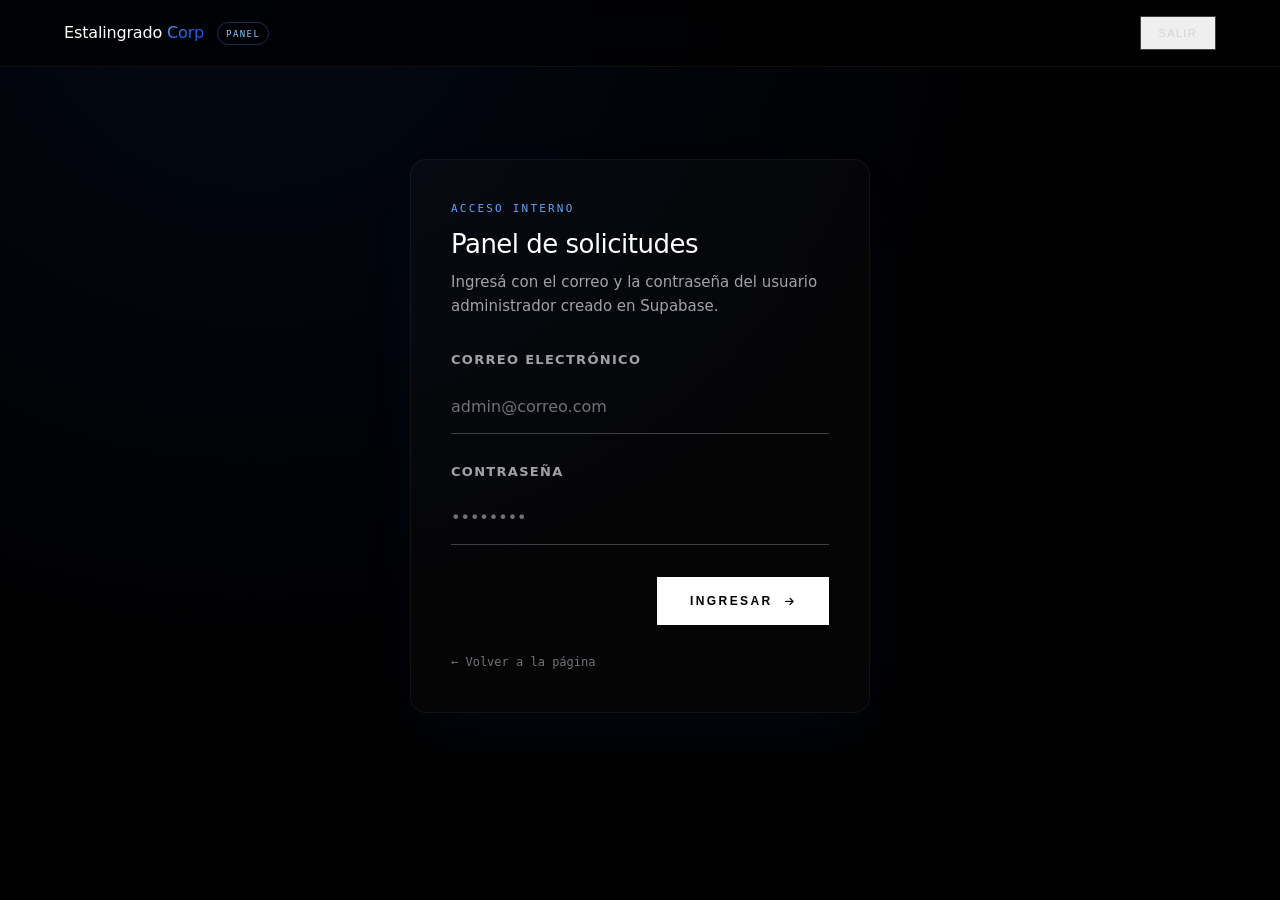
==== commit 5e777e72: "Endurecer seguridad: CSP, anti-spam, CSV y referrer" ====
--- a/admin.html
+++ b/admin.html
@@ -6,6 +6,8 @@
 <title>Panel · Estalingrado Corp</title>
 <meta name="robots" content="noindex, nofollow, noarchive">
 <meta name="description" content="Panel interno de Estalingrado Corp. Solo administradores.">
+<meta name="referrer" content="strict-origin-when-cross-origin">
+<meta http-equiv="Content-Security-Policy" content="default-src 'self'; img-src 'self' data:; style-src 'self' https://cdnjs.cloudflare.com https://fonts.googleapis.com; font-src https://cdnjs.cloudflare.com https://fonts.gstatic.com; script-src 'self'; connect-src 'self' https://*.supabase.co; object-src 'none'; frame-src 'none'; base-uri 'self'; form-action 'self'; upgrade-insecure-requests">
 <link rel="icon" type="image/jpeg" href="assets/favicon.jpg">
 <link rel="preconnect" href="https://fonts.googleapis.com">
 <link rel="preconnect" href="https://fonts.gstatic.com" crossorigin>
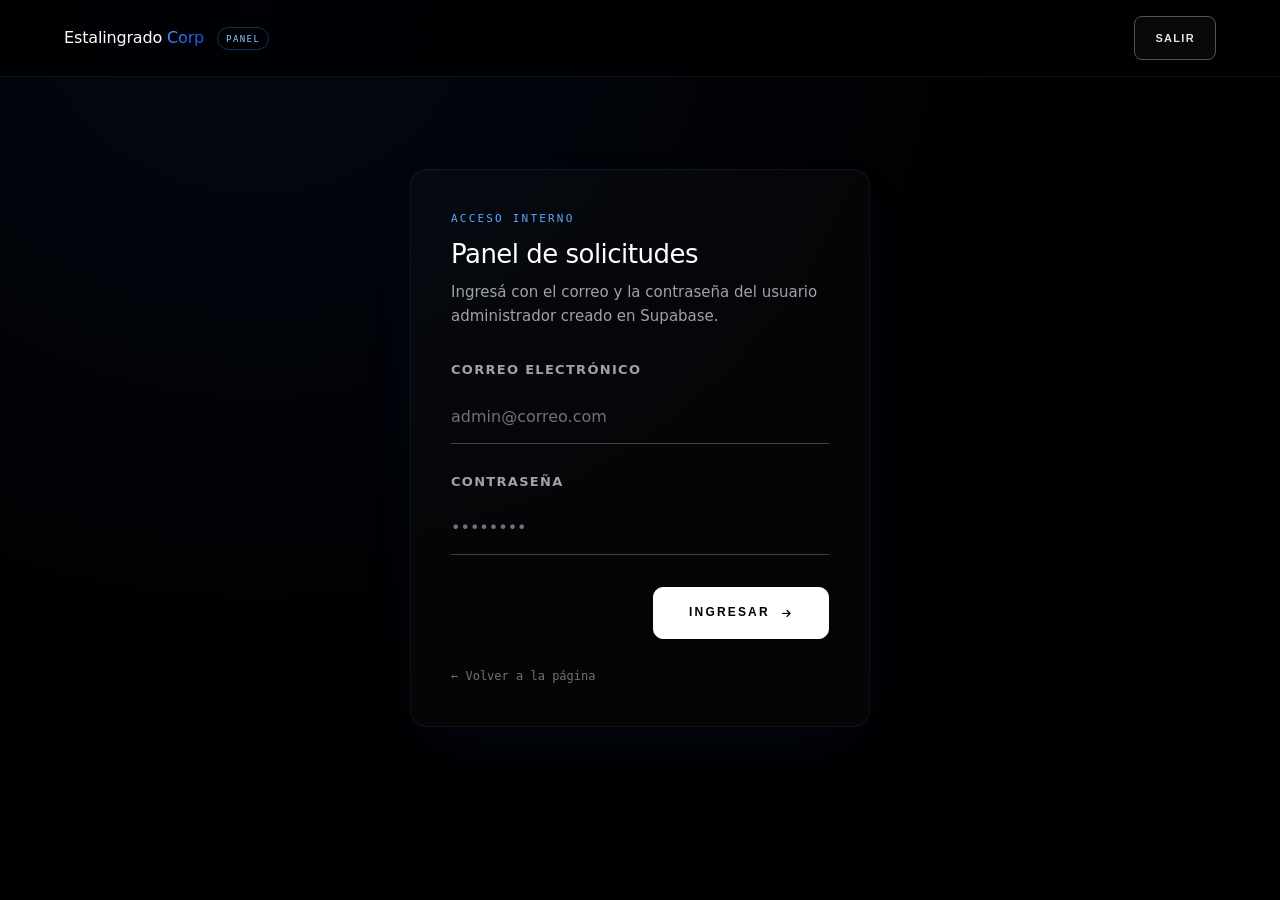
==== commit 328832ed: "Agregar soporte al cliente como tercer servicio" ====
--- a/admin.html
+++ b/admin.html
@@ -86,9 +86,10 @@
       <label class="admin-toolbar__campo">
         <span class="field__label">Servicio</span>
         <select class="field__control" id="filtro-servicio">
-          <option value="">Todos</option>
-          <option value="tecnico">Servicio técnico</option>
-          <option value="web">Sitio web</option>
+              <option value="">Todos</option>
+              <option value="tecnico">Servicio técnico</option>
+              <option value="web">Sitio web</option>
+              <option value="soporte">Soporte</option>
         </select>
       </label>
       <div class="admin-toolbar__acciones">
--- a/css/styles.css
+++ b/css/styles.css
@@ -383,23 +383,32 @@
 .btn {
   display: inline-flex;
   align-items: center;
+  justify-content: center;
   gap: .75rem;
+  min-height: 3.25rem;
   padding: 1rem 2rem;
+  border: 1px solid transparent;
+  border-radius: 10px;
   font-size: .75rem;
-  font-weight: 500;
-  letter-spacing: .2em;
-  text-transform: uppercase;
-  transition: border-color .3s ease, color .3s ease, background .3s ease;
+  font-weight: 600;
+  letter-spacing: .18em;
+  line-height: 1.1;
+  text-align: center;
+  text-transform: uppercase;
+  transition: border-color .3s ease, color .3s ease, background .3s ease,
+    box-shadow .3s ease, transform .3s var(--ease);
 }
 
 .btn--outline {
-  border: 1px solid #3f3f46;
-  color: #d4d4d8;
+  border-color: #52525b;
+  background: rgba(255, 255, 255, .03);
+  color: #e4e4e7;
 }
 
 .btn--outline:hover {
-  border-color: rgba(59, 130, 246, .5);
-  color: var(--text-strong);
+  border-color: rgba(59, 130, 246, .65);
+  background: rgba(59, 130, 246, .12);
+  color: #fff;
 }
 
 .btn__arrow {
@@ -408,6 +417,9 @@
 }
 
 .btn:hover .btn__arrow { transform: translateX(4px); }
+
+/* El foco global redondea a 2px: los botones mantienen su radio. */
+.btn:focus-visible { border-radius: 10px; }
 
 /* ---------- Secciones ---------- */
 
@@ -602,6 +614,7 @@
 .contact-list__value {
   color: var(--text);
   font-size: .875rem;
+  overflow-wrap: anywhere;
   transition: color .25s ease;
 }
 
@@ -609,19 +622,90 @@
 
 .btn--solid {
   background: var(--text-strong);
-  border: 1px solid var(--text-strong);
+  border-color: var(--text-strong);
   color: #000;
-  font-weight: 600;
-}
-
-.btn--solid:hover { background: #e4e4e7; border-color: #e4e4e7; }
+  font-weight: 700;
+  box-shadow: 0 8px 20px rgba(0, 0, 0, .35);
+}
+
+.btn--solid:hover {
+  background: #fff;
+  border-color: #fff;
+  color: #000;
+  transform: translateY(-1px);
+  box-shadow: 0 12px 26px rgba(0, 0, 0, .45);
+}
 
 .btn:disabled,
 .btn[aria-disabled="true"] {
-  opacity: .4;
   cursor: not-allowed;
   pointer-events: none;
 }
+
+.btn--solid:disabled,
+.btn--solid[aria-disabled="true"] {
+  background: #3f3f46;
+  border-color: #3f3f46;
+  color: #d4d4d8;
+  box-shadow: none;
+}
+
+.btn--outline:disabled,
+.btn--outline[aria-disabled="true"] {
+  border-color: #3f3f46;
+  background: transparent;
+  color: #71717a;
+}
+
+/* ---------- Soporte ---------- */
+
+.soporte-steps {
+  display: grid;
+  grid-template-columns: repeat(auto-fit, minmax(240px, 1fr));
+  gap: 1.5rem;
+  padding: 0;
+  margin: 0 0 3rem;
+  list-style: none;
+}
+
+.soporte-steps__item {
+  display: flex;
+  gap: .875rem;
+  padding-top: 1.25rem;
+  border-top: 1px solid rgba(59, 130, 246, .35);
+}
+
+.soporte-steps__num {
+  flex-shrink: 0;
+  font-family: var(--font-mono);
+  font-size: .75rem;
+  letter-spacing: .1em;
+  color: var(--blue-400);
+  line-height: 1.7;
+}
+
+.soporte-steps__titulo {
+  margin-bottom: .375rem;
+  font-size: .9375rem;
+  font-weight: 600;
+  color: var(--text-strong);
+}
+
+.soporte-steps__texto {
+  font-size: .875rem;
+  line-height: 1.7;
+  color: var(--text-muted);
+}
+
+.soporte-canales {
+  display: flex;
+  flex-wrap: wrap;
+  align-items: center;
+  justify-content: space-between;
+  gap: 1.5rem;
+}
+
+.soporte-canales .contact-list { flex: 1 1 22rem; }
 
 /* ---------- Recepción: stepper ---------- */
 
@@ -722,12 +806,14 @@
   display: flex;
   flex-wrap: wrap;
   justify-content: flex-end;
-  gap: 1rem;
+  gap: .875rem;
   margin-top: 2rem;
 }
 
+.flow__actions .btn { min-width: 11rem; }
+
 .flow .btn {
-  min-height: 3rem;
+  min-height: 3.25rem;
   font-size: .8125rem;
 }
 
--- a/css/admin.css
+++ b/css/admin.css
@@ -309,9 +309,11 @@
 }
 
 .btn--sm {
-  min-height: auto;
-  padding: .625rem 1.125rem;
+  min-height: 2.75rem;
+  padding: .7rem 1.25rem;
+  border-radius: 8px;
   font-size: .6875rem;
+  font-weight: 600;
   letter-spacing: .12em;
 }
 
